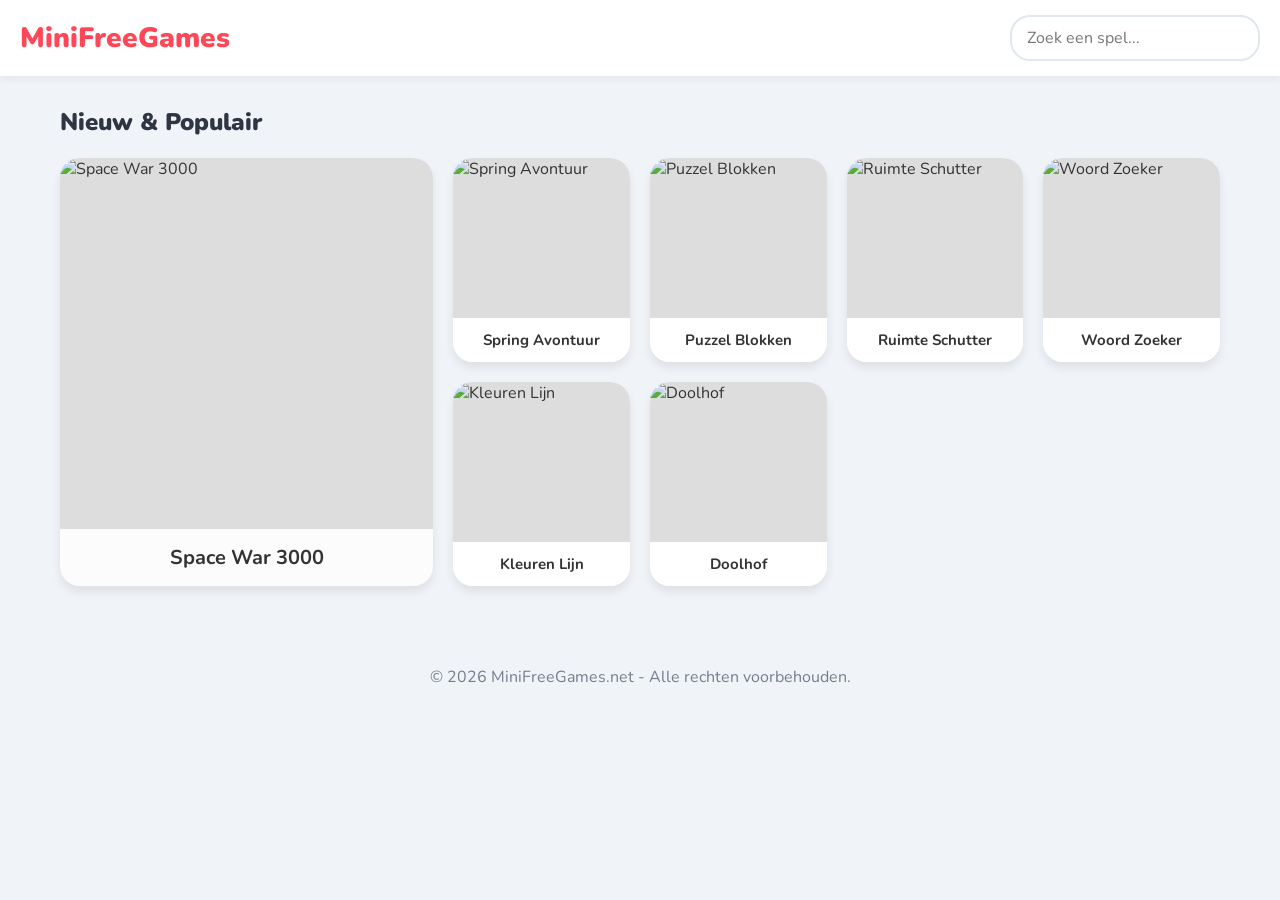
==== index.html @ 0325242f "Test" ====
<!DOCTYPE html>
<html lang="nl">
<head>
    <meta charset="UTF-8">
    <meta name="viewport" content="width=device-width, initial-scale=1.0">
    <title>MiniFreeGames.net - Speel gratis spelletjes!</title>
    <link href="https://fonts.googleapis.com/css2?family=Nunito:wght@400;700;900&display=swap" rel="stylesheet">
    
    <style>
        /* Basis instellingen */
        * {
            box-sizing: border-box;
            margin: 0;
            padding: 0;
            font-family: 'Nunito', sans-serif;
        }

        body {
            background-color: #f0f4f8;
            color: #333;
        }

        /* Navigatiebalk */
        header {
            background-color: #ffffff;
            padding: 15px 20px;
            box-shadow: 0 4px 6px rgba(0,0,0,0.05);
            display: flex;
            justify-content: space-between;
            align-items: center;
            position: sticky;
            top: 0;
            z-index: 100;
        }

        .logo {
            font-size: 28px;
            font-weight: 900;
            color: #ff4757;
            text-decoration: none;
        }

        .search-bar {
            padding: 10px 15px;
            border-radius: 20px;
            border: 2px solid #e1e8ed;
            outline: none;
            font-size: 16px;
            width: 250px;
            transition: border-color 0.3s;
        }

        .search-bar:focus {
            border-color: #ff4757;
        }

        /* Hoofdinhoud */
        main {
            max-width: 1200px;
            margin: 30px auto;
            padding: 0 20px;
        }

        h2 {
            margin-bottom: 20px;
            font-weight: 900;
            color: #2f3542;
        }

        /* Het Poki-stijl Grid */
        .game-grid {
            display: grid;
            /* Dit zorgt ervoor dat de kaarten zich aanpassen aan het scherm */
            grid-template-columns: repeat(auto-fill, minmax(160px, 1fr));
            gap: 20px;
        }

        /* Spel Kaartjes */
        .game-card {
            background-color: #fff;
            border-radius: 20px;
            overflow: hidden;
            text-decoration: none;
            color: inherit;
            box-shadow: 0 6px 10px rgba(0,0,0,0.08);
            transition: transform 0.2s ease, box-shadow 0.2s ease;
            display: flex;
            flex-direction: column;
            position: relative;
        }

        .game-card:hover {
            transform: scale(1.05);
            box-shadow: 0 12px 20px rgba(0,0,0,0.15);
        }

        .game-image {
            width: 100%;
            height: 160px;
            background-color: #ddd;
            object-fit: cover;
        }

        .game-title {
            padding: 12px;
            font-weight: 700;
            text-align: center;
            font-size: 15px;
            background: white;
            white-space: nowrap;
            overflow: hidden;
            text-overflow: ellipsis;
        }

        /* Uitgelicht spel (grote kaart) */
        .featured-game {
            grid-column: span 2;
            grid-row: span 2;
        }

        .featured-game .game-image {
            height: 100%;
            min-height: 340px;
        }
        
        .featured-game .game-title {
            position: absolute;
            bottom: 0;
            width: 100%;
            background: rgba(255, 255, 255, 0.9);
            font-size: 20px;
            padding: 15px;
        }

        /* Footer */
        footer {
            text-align: center;
            padding: 40px 20px;
            color: #747d8c;
            margin-top: 40px;
        }

        /* Responsief voor mobiel */
        @media (max-width: 600px) {
            header {
                flex-direction: column;
                gap: 15px;
            }
            .search-bar {
                width: 100%;
            }
            .featured-game {
                grid-column: span 1;
                grid-row: span 1;
            }
            .featured-game .game-image {
                height: 160px;
                min-height: auto;
            }
        }
    </style>
</head>
<body>

    <header>
        <a href="index.html" class="logo">MiniFreeGames</a>
        <input type="text" class="search-bar" placeholder="Zoek een spel...">
    </header>

    <main>
        <h2>Nieuw & Populair</h2>
        <div class="game-grid">
            
            <a href="race-kampioen.html" class="game-card featured-game">
                <img src="https://placehold.co/400x400/ff6b81/white?text=Space+War+3000" alt="Space War 3000" class="game-image">
                <div class="game-title">Space War 3000</div>
            </a>

            <a href="spring-avontuur.html" class="game-card">
                <img src="https://placehold.co/200x200/1e90ff/white?text=Spring+Avontuur" alt="Spring Avontuur" class="game-image">
                <div class="game-title">Spring Avontuur</div>
            </a>

            <a href="puzzel-blokken.html" class="game-card">
                <img src="https://placehold.co/200x200/2ed573/white?text=Puzzel+Blokken" alt="Puzzel Blokken" class="game-image">
                <div class="game-title">Puzzel Blokken</div>
            </a>

            <a href="ruimte-schutter.html" class="game-card">
                <img src="https://placehold.co/200x200/3742fa/white?text=Ruimte+Schutter" alt="Ruimte Schutter" class="game-image">
                <div class="game-title">Ruimte Schutter</div>
            </a>

            <a href="woord-zoeker.html" class="game-card">
                <img src="https://placehold.co/200x200/ffa502/white?text=Woord+Zoeker" alt="Woord Zoeker" class="game-image">
                <div class="game-title">Woord Zoeker</div>
            </a>
            
            <a href="kleuren-lijn.html" class="game-card">
                <img src="https://placehold.co/200x200/ff4757/white?text=Kleuren+Lijn" alt="Kleuren Lijn" class="game-image">
                <div class="game-title">Kleuren Lijn</div>
            </a>

             <a href="doolhof.html" class="game-card">
                <img src="https://placehold.co/200x200/5352ed/white?text=Doolhof" alt="Doolhof" class="game-image">
                <div class="game-title">Doolhof</div>
            </a>

        </div>
    </main>

    <footer>
        <p>&copy; 2026 MiniFreeGames.net - Alle rechten voorbehouden.</p>
    </footer>

</body>
</html>
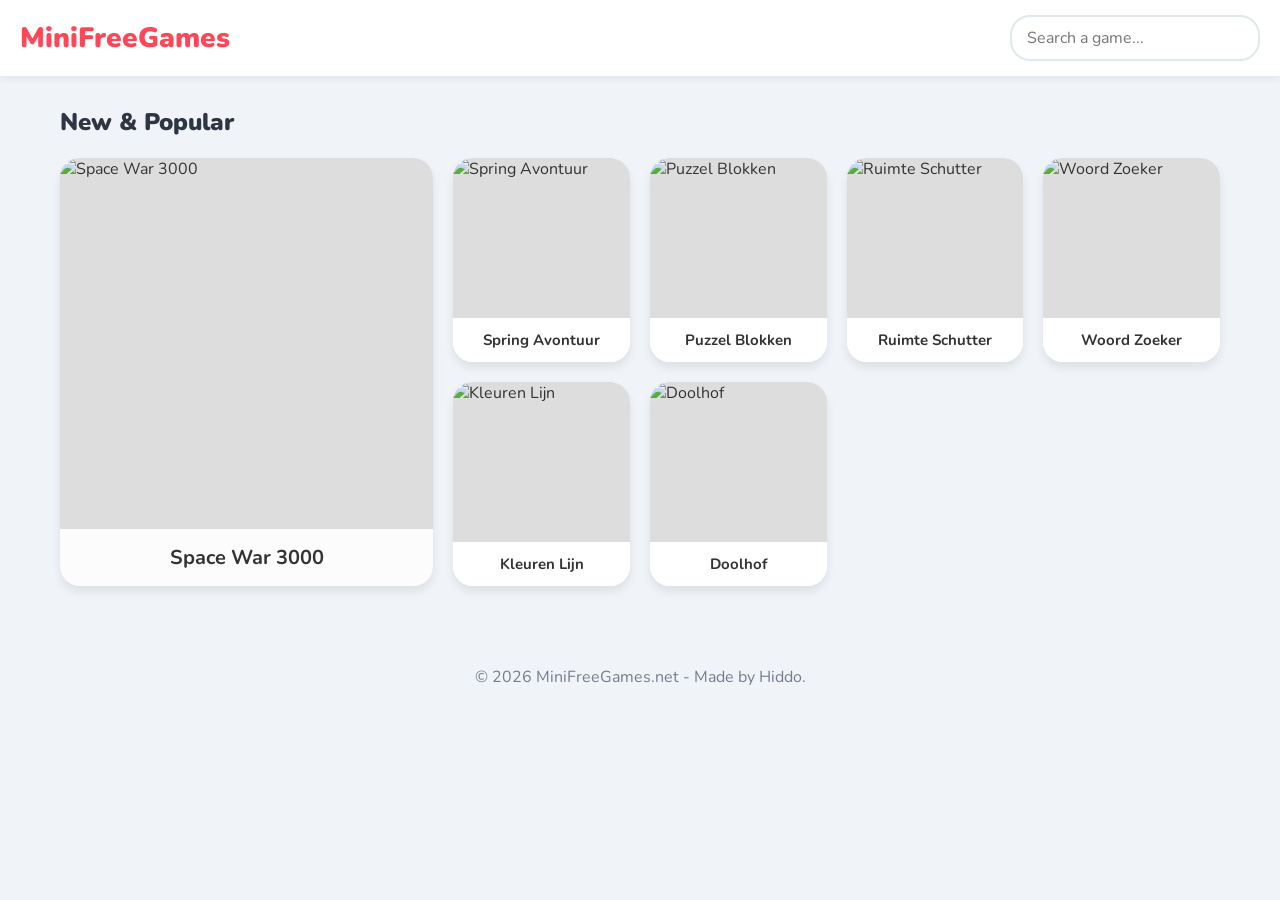
==== commit 2723b60a: "Test" ====
--- a/index.html
+++ b/index.html
@@ -164,11 +164,11 @@
 
     <header>
         <a href="index.html" class="logo">MiniFreeGames</a>
-        <input type="text" class="search-bar" placeholder="Zoek een spel...">
+        <input type="text" class="search-bar" placeholder="Search a game...">
     </header>
 
     <main>
-        <h2>Nieuw & Populair</h2>
+        <h2>New & Popular</h2>
         <div class="game-grid">
             
             <a href="race-kampioen.html" class="game-card featured-game">
@@ -210,7 +210,7 @@
     </main>
 
     <footer>
-        <p>&copy; 2026 MiniFreeGames.net - Alle rechten voorbehouden.</p>
+        <p>&copy; 2026 MiniFreeGames.net - Made by Hiddo.</p>
     </footer>
 
 </body>
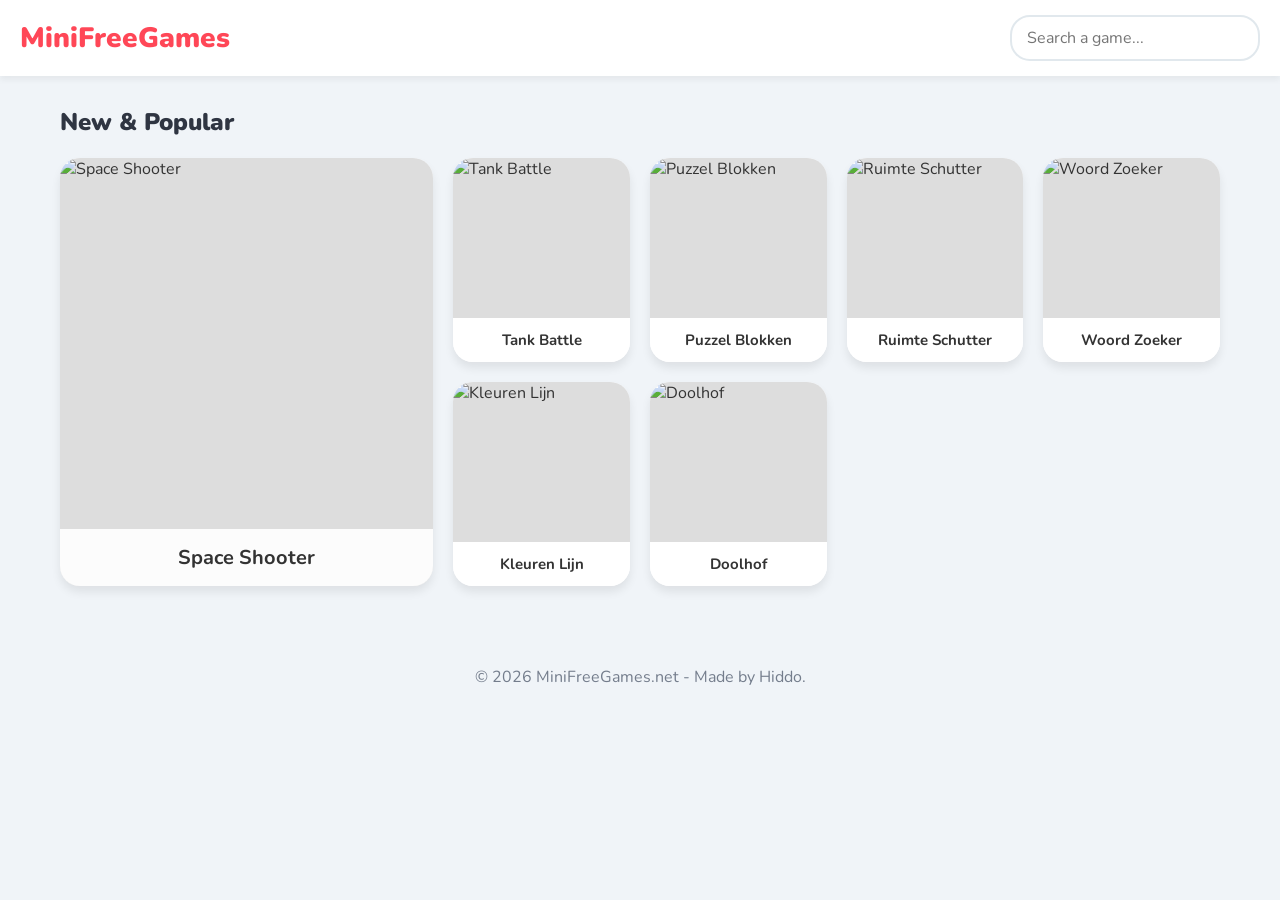
==== commit 3a121f4f: "First games" ====
--- a/index.html
+++ b/index.html
@@ -171,14 +171,14 @@
         <h2>New & Popular</h2>
         <div class="game-grid">
             
-            <a href="race-kampioen.html" class="game-card featured-game">
-                <img src="https://placehold.co/400x400/ff6b81/white?text=Space+War+3000" alt="Space War 3000" class="game-image">
-                <div class="game-title">Space War 3000</div>
-            </a>
-
-            <a href="spring-avontuur.html" class="game-card">
-                <img src="https://placehold.co/200x200/1e90ff/white?text=Spring+Avontuur" alt="Spring Avontuur" class="game-image">
-                <div class="game-title">Spring Avontuur</div>
+            <a href="space_shooter.html" class="game-card featured-game">
+                <img src="https://placehold.co/400x400/ff6b81/white?text=Space+Shooter" alt="Space Shooter" class="game-image">
+                <div class="game-title">Space Shooter</div>
+            </a>
+
+            <a href="tank_battle.html" class="game-card">
+                <img src="https://placehold.co/200x200/1e90ff/white?text=Tank+Battle" alt="Tank Battle" class="game-image">
+                <div class="game-title">Tank Battle</div>
             </a>
 
             <a href="puzzel-blokken.html" class="game-card">
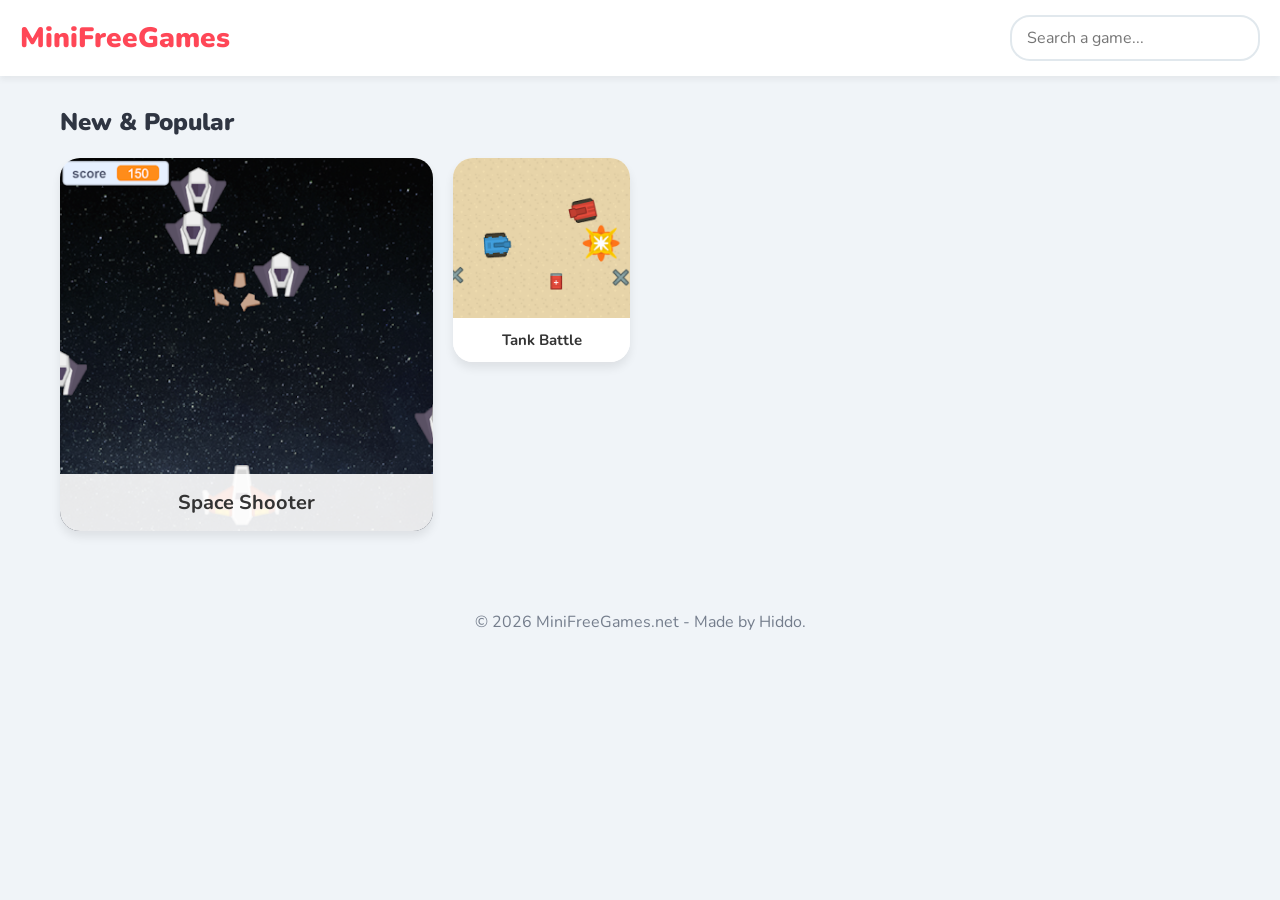
==== commit f9d10dda: "First games" ====
--- a/index.html
+++ b/index.html
@@ -172,38 +172,13 @@
         <div class="game-grid">
             
             <a href="space_shooter.html" class="game-card featured-game">
-                <img src="https://placehold.co/400x400/ff6b81/white?text=Space+Shooter" alt="Space Shooter" class="game-image">
+                <img src="plaatjes/space-war.png" alt="Space Shooter" class="game-image">
                 <div class="game-title">Space Shooter</div>
             </a>
 
             <a href="tank_battle.html" class="game-card">
-                <img src="https://placehold.co/200x200/1e90ff/white?text=Tank+Battle" alt="Tank Battle" class="game-image">
+                <img src="plaatjes/tank-battle.png" alt="Tank Battle" class="game-image">
                 <div class="game-title">Tank Battle</div>
-            </a>
-
-            <a href="puzzel-blokken.html" class="game-card">
-                <img src="https://placehold.co/200x200/2ed573/white?text=Puzzel+Blokken" alt="Puzzel Blokken" class="game-image">
-                <div class="game-title">Puzzel Blokken</div>
-            </a>
-
-            <a href="ruimte-schutter.html" class="game-card">
-                <img src="https://placehold.co/200x200/3742fa/white?text=Ruimte+Schutter" alt="Ruimte Schutter" class="game-image">
-                <div class="game-title">Ruimte Schutter</div>
-            </a>
-
-            <a href="woord-zoeker.html" class="game-card">
-                <img src="https://placehold.co/200x200/ffa502/white?text=Woord+Zoeker" alt="Woord Zoeker" class="game-image">
-                <div class="game-title">Woord Zoeker</div>
-            </a>
-            
-            <a href="kleuren-lijn.html" class="game-card">
-                <img src="https://placehold.co/200x200/ff4757/white?text=Kleuren+Lijn" alt="Kleuren Lijn" class="game-image">
-                <div class="game-title">Kleuren Lijn</div>
-            </a>
-
-             <a href="doolhof.html" class="game-card">
-                <img src="https://placehold.co/200x200/5352ed/white?text=Doolhof" alt="Doolhof" class="game-image">
-                <div class="game-title">Doolhof</div>
             </a>
 
         </div>
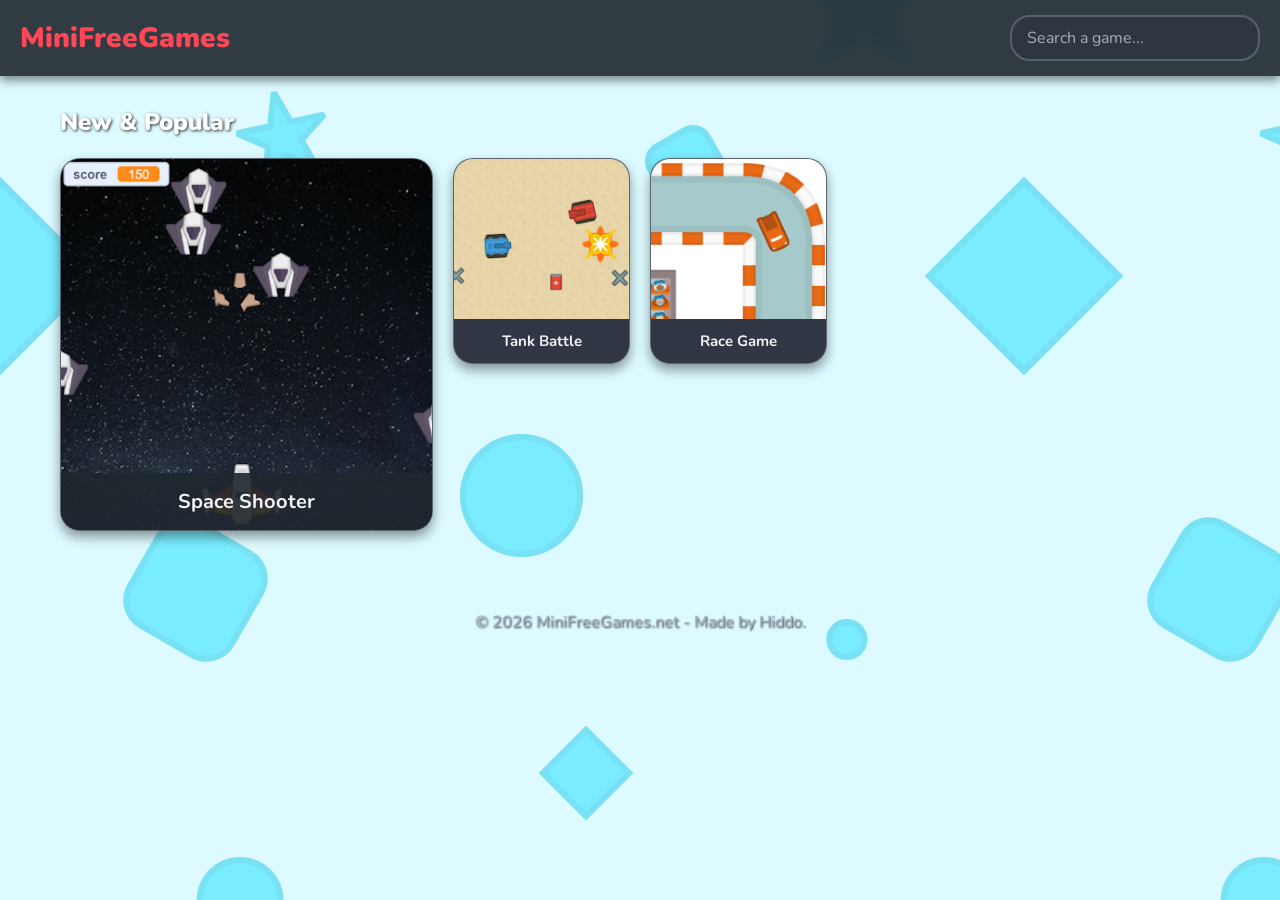
==== commit 284039cd: "Race game added" ====
--- a/index.html
+++ b/index.html
@@ -3,11 +3,11 @@
 <head>
     <meta charset="UTF-8">
     <meta name="viewport" content="width=device-width, initial-scale=1.0">
-    <title>MiniFreeGames.net - Speel gratis spelletjes!</title>
+    <title>MiniFreeGames.net - Play free games!</title>
     <link href="https://fonts.googleapis.com/css2?family=Nunito:wght@400;700;900&display=swap" rel="stylesheet">
     
     <style>
-        /* Basis instellingen */
+      /* Basis instellingen */
         * {
             box-sizing: border-box;
             margin: 0;
@@ -16,21 +16,23 @@
         }
 
         body {
-            background-color: #f0f4f8;
-            color: #333;
+            background-color: #dcfaff; /* Dark fallback color */
+            background-image: url('background.png?v=2'); /* Your tiled background */
+            color: #f1f2f6; /* Changed to off-white for contrast */
         }
 
         /* Navigatiebalk */
         header {
-            background-color: #ffffff;
+            background-color: rgba(30, 39, 46, 0.9); /* Dark, slightly transparent */
             padding: 15px 20px;
-            box-shadow: 0 4px 6px rgba(0,0,0,0.05);
+            box-shadow: 0 4px 10px rgba(0,0,0,0.5); /* Stronger shadow for depth */
             display: flex;
             justify-content: space-between;
             align-items: center;
             position: sticky;
             top: 0;
             z-index: 100;
+            backdrop-filter: blur(5px); /* Adds a cool blur effect to the transparency */
         }
 
         .logo {
@@ -43,15 +45,22 @@
         .search-bar {
             padding: 10px 15px;
             border-radius: 20px;
-            border: 2px solid #e1e8ed;
+            border: 2px solid #57606f; /* Darker border */
+            background-color: rgba(47, 53, 66, 0.8); /* Dark background for input */
+            color: #ffffff; /* White text when typing */
             outline: none;
             font-size: 16px;
             width: 250px;
-            transition: border-color 0.3s;
+            transition: border-color 0.3s, background-color 0.3s;
+        }
+
+        .search-bar::placeholder {
+            color: #a4b0be; /* Lighter grey for placeholder text */
         }
 
         .search-bar:focus {
             border-color: #ff4757;
+            background-color: rgba(47, 53, 66, 1);
         }
 
         /* Hoofdinhoud */
@@ -64,40 +73,41 @@
         h2 {
             margin-bottom: 20px;
             font-weight: 900;
-            color: #2f3542;
+            color: #ffffff; /* White text */
+            text-shadow: 1px 1px 3px rgba(0,0,0,0.8); /* Makes text readable over background */
         }
 
         /* Het Poki-stijl Grid */
         .game-grid {
             display: grid;
-            /* Dit zorgt ervoor dat de kaarten zich aanpassen aan het scherm */
             grid-template-columns: repeat(auto-fill, minmax(160px, 1fr));
             gap: 20px;
         }
 
         /* Spel Kaartjes */
         .game-card {
-            background-color: #fff;
+            background-color: rgba(47, 53, 66, 0.85); /* Dark, semi-transparent cards */
             border-radius: 20px;
             overflow: hidden;
             text-decoration: none;
             color: inherit;
-            box-shadow: 0 6px 10px rgba(0,0,0,0.08);
+            box-shadow: 0 6px 12px rgba(0,0,0,0.4);
             transition: transform 0.2s ease, box-shadow 0.2s ease;
             display: flex;
             flex-direction: column;
             position: relative;
+            border: 1px solid rgba(255, 255, 255, 0.1); /* Subtle light border */
         }
 
         .game-card:hover {
             transform: scale(1.05);
-            box-shadow: 0 12px 20px rgba(0,0,0,0.15);
+            box-shadow: 0 12px 25px rgba(0,0,0,0.6);
         }
 
         .game-image {
             width: 100%;
             height: 160px;
-            background-color: #ddd;
+            background-color: #1e272e; /* Darker image fallback */
             object-fit: cover;
         }
 
@@ -106,7 +116,7 @@
             font-weight: 700;
             text-align: center;
             font-size: 15px;
-            background: white;
+            background: rgba(47, 53, 66, 0.95);
             white-space: nowrap;
             overflow: hidden;
             text-overflow: ellipsis;
@@ -127,7 +137,7 @@
             position: absolute;
             bottom: 0;
             width: 100%;
-            background: rgba(255, 255, 255, 0.9);
+            background: rgba(30, 39, 46, 0.9); /* Dark, semi-transparent bar */
             font-size: 20px;
             padding: 15px;
         }
@@ -136,8 +146,9 @@
         footer {
             text-align: center;
             padding: 40px 20px;
-            color: #747d8c;
+            color: #a4b0be; /* Lighter grey for visibility */
             margin-top: 40px;
+            text-shadow: 1px 1px 2px rgba(0,0,0,0.8);
         }
 
         /* Responsief voor mobiel */
@@ -181,12 +192,40 @@
                 <div class="game-title">Tank Battle</div>
             </a>
 
+			<a href="race_game.html" class="game-card">
+                <img src="plaatjes/race-game.png" alt="Race Game" class="game-image">
+                <div class="game-title">Race Game</div>
+            </a>
+			
         </div>
     </main>
 
     <footer>
         <p>&copy; 2026 MiniFreeGames.net - Made by Hiddo.</p>
     </footer>
-
+	<script>
+			// Wait for the page to fully load
+			document.addEventListener('DOMContentLoaded', () => {
+				const searchBar = document.querySelector('.search-bar');
+				const gameCards = document.querySelectorAll('.game-card');
+
+				// Listen for any typing in the search bar
+				searchBar.addEventListener('input', (e) => {
+					const searchTerm = e.target.value.toLowerCase();
+
+					// Loop through all the game cards
+					gameCards.forEach(card => {
+						const title = card.querySelector('.game-title').textContent.toLowerCase();
+
+						// If the title includes the search term, show it. Otherwise, hide it.
+						if (title.includes(searchTerm)) {
+							card.style.display = 'flex'; 
+						} else {
+							card.style.display = 'none';
+						}
+					});
+				});
+			});
+		</script>
 </body>
 </html>
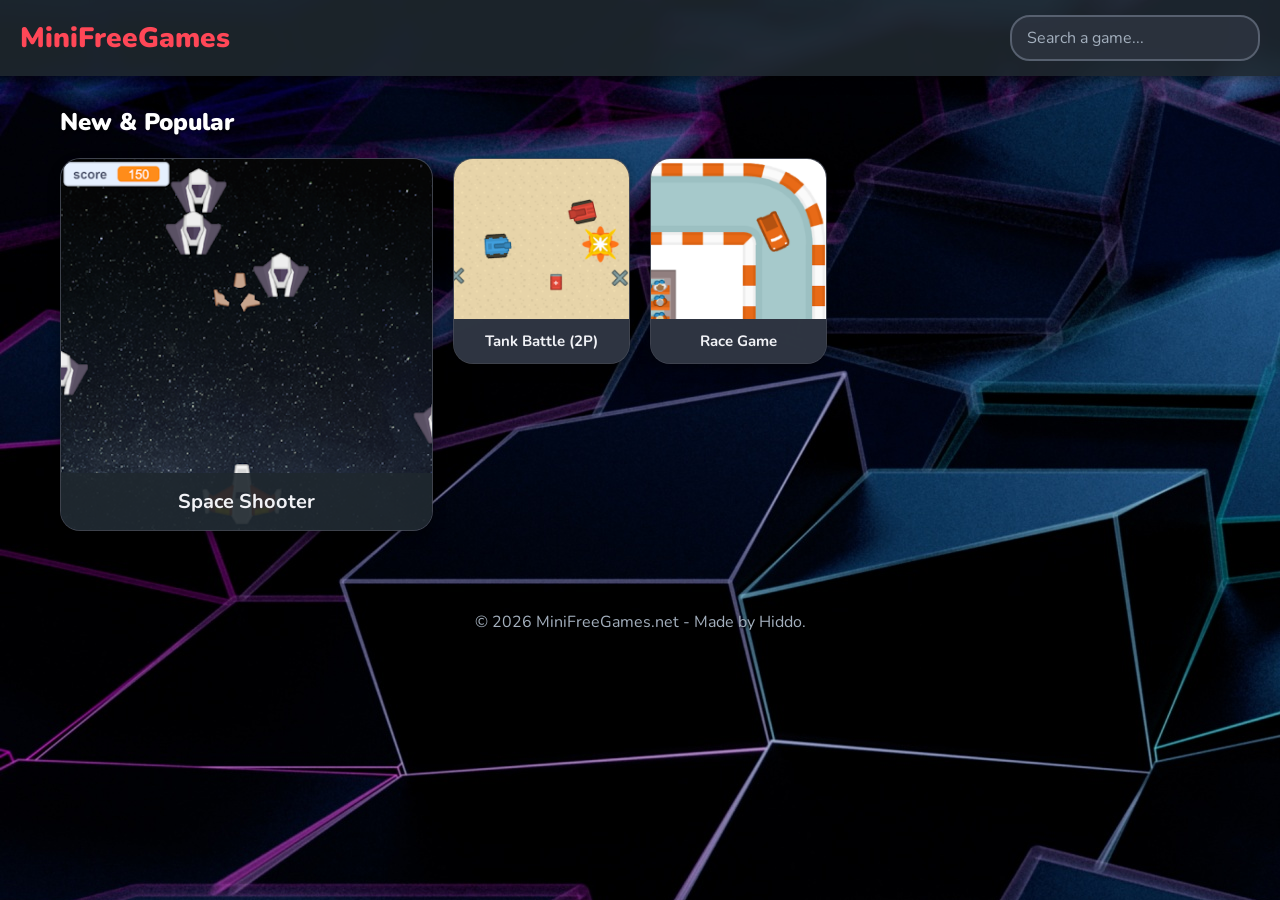
==== commit 29513e06: "Instructions added" ====
--- a/index.html
+++ b/index.html
@@ -6,170 +6,7 @@
     <title>MiniFreeGames.net - Play free games!</title>
     <link href="https://fonts.googleapis.com/css2?family=Nunito:wght@400;700;900&display=swap" rel="stylesheet">
     
-    <style>
-      /* Basis instellingen */
-        * {
-            box-sizing: border-box;
-            margin: 0;
-            padding: 0;
-            font-family: 'Nunito', sans-serif;
-        }
-
-        body {
-            background-color: #dcfaff; /* Dark fallback color */
-            background-image: url('background.png?v=2'); /* Your tiled background */
-            color: #f1f2f6; /* Changed to off-white for contrast */
-        }
-
-        /* Navigatiebalk */
-        header {
-            background-color: rgba(30, 39, 46, 0.9); /* Dark, slightly transparent */
-            padding: 15px 20px;
-            box-shadow: 0 4px 10px rgba(0,0,0,0.5); /* Stronger shadow for depth */
-            display: flex;
-            justify-content: space-between;
-            align-items: center;
-            position: sticky;
-            top: 0;
-            z-index: 100;
-            backdrop-filter: blur(5px); /* Adds a cool blur effect to the transparency */
-        }
-
-        .logo {
-            font-size: 28px;
-            font-weight: 900;
-            color: #ff4757;
-            text-decoration: none;
-        }
-
-        .search-bar {
-            padding: 10px 15px;
-            border-radius: 20px;
-            border: 2px solid #57606f; /* Darker border */
-            background-color: rgba(47, 53, 66, 0.8); /* Dark background for input */
-            color: #ffffff; /* White text when typing */
-            outline: none;
-            font-size: 16px;
-            width: 250px;
-            transition: border-color 0.3s, background-color 0.3s;
-        }
-
-        .search-bar::placeholder {
-            color: #a4b0be; /* Lighter grey for placeholder text */
-        }
-
-        .search-bar:focus {
-            border-color: #ff4757;
-            background-color: rgba(47, 53, 66, 1);
-        }
-
-        /* Hoofdinhoud */
-        main {
-            max-width: 1200px;
-            margin: 30px auto;
-            padding: 0 20px;
-        }
-
-        h2 {
-            margin-bottom: 20px;
-            font-weight: 900;
-            color: #ffffff; /* White text */
-            text-shadow: 1px 1px 3px rgba(0,0,0,0.8); /* Makes text readable over background */
-        }
-
-        /* Het Poki-stijl Grid */
-        .game-grid {
-            display: grid;
-            grid-template-columns: repeat(auto-fill, minmax(160px, 1fr));
-            gap: 20px;
-        }
-
-        /* Spel Kaartjes */
-        .game-card {
-            background-color: rgba(47, 53, 66, 0.85); /* Dark, semi-transparent cards */
-            border-radius: 20px;
-            overflow: hidden;
-            text-decoration: none;
-            color: inherit;
-            box-shadow: 0 6px 12px rgba(0,0,0,0.4);
-            transition: transform 0.2s ease, box-shadow 0.2s ease;
-            display: flex;
-            flex-direction: column;
-            position: relative;
-            border: 1px solid rgba(255, 255, 255, 0.1); /* Subtle light border */
-        }
-
-        .game-card:hover {
-            transform: scale(1.05);
-            box-shadow: 0 12px 25px rgba(0,0,0,0.6);
-        }
-
-        .game-image {
-            width: 100%;
-            height: 160px;
-            background-color: #1e272e; /* Darker image fallback */
-            object-fit: cover;
-        }
-
-        .game-title {
-            padding: 12px;
-            font-weight: 700;
-            text-align: center;
-            font-size: 15px;
-            background: rgba(47, 53, 66, 0.95);
-            white-space: nowrap;
-            overflow: hidden;
-            text-overflow: ellipsis;
-        }
-
-        /* Uitgelicht spel (grote kaart) */
-        .featured-game {
-            grid-column: span 2;
-            grid-row: span 2;
-        }
-
-        .featured-game .game-image {
-            height: 100%;
-            min-height: 340px;
-        }
-        
-        .featured-game .game-title {
-            position: absolute;
-            bottom: 0;
-            width: 100%;
-            background: rgba(30, 39, 46, 0.9); /* Dark, semi-transparent bar */
-            font-size: 20px;
-            padding: 15px;
-        }
-
-        /* Footer */
-        footer {
-            text-align: center;
-            padding: 40px 20px;
-            color: #a4b0be; /* Lighter grey for visibility */
-            margin-top: 40px;
-            text-shadow: 1px 1px 2px rgba(0,0,0,0.8);
-        }
-
-        /* Responsief voor mobiel */
-        @media (max-width: 600px) {
-            header {
-                flex-direction: column;
-                gap: 15px;
-            }
-            .search-bar {
-                width: 100%;
-            }
-            .featured-game {
-                grid-column: span 1;
-                grid-row: span 1;
-            }
-            .featured-game .game-image {
-                height: 160px;
-                min-height: auto;
-            }
-        }
-    </style>
+   <link rel="stylesheet" href="style.css">
 </head>
 <body>
 
@@ -182,21 +19,20 @@
         <h2>New & Popular</h2>
         <div class="game-grid">
             
-            <a href="space_shooter.html" class="game-card featured-game">
-                <img src="plaatjes/space-war.png" alt="Space Shooter" class="game-image">
-                <div class="game-title">Space Shooter</div>
-            </a>
+			<a href="play.html?game=space_shooter.html&title=Space Shooter&desc=Use the mouse to move and SPACE to shoot! Pick up powerups to shoot faster." class="game-card featured-game">
+				<img src="plaatjes/space-war.png" alt="Space Shooter" class="game-image">
+				<div class="game-title">Space Shooter</div>
+			</a>
 
-            <a href="tank_battle.html" class="game-card">
-                <img src="plaatjes/tank-battle.png" alt="Tank Battle" class="game-image">
-                <div class="game-title">Tank Battle</div>
-            </a>
-
-			<a href="race_game.html" class="game-card">
-                <img src="plaatjes/race-game.png" alt="Race Game" class="game-image">
-                <div class="game-title">Race Game</div>
-            </a>
+			<a href="play.html?game=tank_battle.html&title=Tank Battle&desc=Player 1: WASD to drive and SPACE to shoot. Player 2: IJKL to drive and O to shoot." class="game-card">
+				<img src="plaatjes/tank-battle.png" alt="Tank Battle" class="game-image">
+				<div class="game-title">Tank Battle (2P)</div>
+			</a>
 			
+			<a href="play.html?game=race_game.html&title=Race Game&desc=Use arrow keys to drive!" class="game-card">
+				<img src="plaatjes/race-game.png" alt="Race Game" class="game-image">
+				<div class="game-title">Race Game</div>
+			</a>
         </div>
     </main>
 
--- a/style.css
+++ b/style.css
@@ -0,0 +1,196 @@
+/* Basis instellingen */
+* {
+	box-sizing: border-box;
+	margin: 0;
+	padding: 0;
+	font-family: 'Nunito', sans-serif;
+}
+
+body {
+	background-color: #dcfaff; /* Dark fallback color */
+	background-image: url('background.jpg?v=2'); /* Your tiled background */
+	color: #f1f2f6; /* Changed to off-white for contrast */
+}
+
+/* Navigatiebalk */
+header {
+	background-color: rgba(30, 39, 46, 0.9); /* Dark, slightly transparent */
+	padding: 15px 20px;
+	box-shadow: 0 4px 10px rgba(0,0,0,0.5); /* Stronger shadow for depth */
+	display: flex;
+	justify-content: space-between;
+	align-items: center;
+	position: sticky;
+	top: 0;
+	z-index: 100;
+	backdrop-filter: blur(5px); /* Adds a cool blur effect to the transparency */
+}
+
+.logo {
+	font-size: 28px;
+	font-weight: 900;
+	color: #ff4757;
+	text-decoration: none;
+}
+
+.search-bar {
+	padding: 10px 15px;
+	border-radius: 20px;
+	border: 2px solid #57606f; /* Darker border */
+	background-color: rgba(47, 53, 66, 0.8); /* Dark background for input */
+	color: #ffffff; /* White text when typing */
+	outline: none;
+	font-size: 16px;
+	width: 250px;
+	transition: border-color 0.3s, background-color 0.3s;
+}
+
+.search-bar::placeholder {
+	color: #a4b0be; /* Lighter grey for placeholder text */
+}
+
+.search-bar:focus {
+	border-color: #ff4757;
+	background-color: rgba(47, 53, 66, 1);
+}
+
+/* Hoofdinhoud */
+main {
+	max-width: 1200px;
+	margin: 30px auto;
+	padding: 0 20px;
+}
+
+h2 {
+	margin-bottom: 20px;
+	font-weight: 900;
+	color: #ffffff; /* White text */
+	text-shadow: 1px 1px 3px rgba(0,0,0,0.8); /* Makes text readable over background */
+}
+
+/* Het Poki-stijl Grid */
+.game-grid {
+	display: grid;
+	grid-template-columns: repeat(auto-fill, minmax(160px, 1fr));
+	gap: 20px;
+}
+
+/* Spel Kaartjes */
+.game-card {
+	background-color: rgba(47, 53, 66, 0.85); /* Dark, semi-transparent cards */
+	border-radius: 20px;
+	overflow: hidden;
+	text-decoration: none;
+	color: inherit;
+	box-shadow: 0 6px 12px rgba(0,0,0,0.4);
+	transition: transform 0.2s ease, box-shadow 0.2s ease;
+	display: flex;
+	flex-direction: column;
+	position: relative;
+	border: 1px solid rgba(255, 255, 255, 0.1); /* Subtle light border */
+}
+
+.game-card:hover {
+	transform: scale(1.05);
+	box-shadow: 0 12px 25px rgba(0,0,0,0.6);
+}
+
+.game-image {
+	width: 100%;
+	height: 160px;
+	background-color: #1e272e; /* Darker image fallback */
+	object-fit: cover;
+}
+
+.game-title {
+	padding: 12px;
+	font-weight: 700;
+	text-align: center;
+	font-size: 15px;
+	background: rgba(47, 53, 66, 0.95);
+	white-space: nowrap;
+	overflow: hidden;
+	text-overflow: ellipsis;
+}
+
+/* Uitgelicht spel (grote kaart) */
+.featured-game {
+	grid-column: span 2;
+	grid-row: span 2;
+}
+
+.featured-game .game-image {
+	height: 100%;
+	min-height: 340px;
+}
+
+.featured-game .game-title {
+	position: absolute;
+	bottom: 0;
+	width: 100%;
+	background: rgba(30, 39, 46, 0.9); /* Dark, semi-transparent bar */
+	font-size: 20px;
+	padding: 15px;
+}
+
+/* Footer */
+footer {
+	text-align: center;
+	padding: 40px 20px;
+	color: #a4b0be; /* Lighter grey for visibility */
+	margin-top: 40px;
+	text-shadow: 1px 1px 2px rgba(0,0,0,0.8);
+}
+
+/* Responsief voor mobiel */
+@media (max-width: 600px) {
+	header {
+		flex-direction: column;
+		gap: 15px;
+	}
+	.search-bar {
+		width: 100%;
+	}
+	.featured-game {
+		grid-column: span 1;
+		grid-row: span 1;
+	}
+	.featured-game .game-image {
+		height: 160px;
+		min-height: auto;
+	}
+}
+
+.game-container {
+	max-width: 800px;
+	margin: 0 auto;
+	background-color: rgba(47, 53, 66, 0.85);
+	border-radius: 20px;
+	padding: 20px;
+	box-shadow: 0 6px 12px rgba(0,0,0,0.4);
+	border: 1px solid rgba(255, 255, 255, 0.1);
+}
+
+.game-frame {
+	width: 100%;
+	height: 600px; /* Adjust based on your Scratch game size */
+	border: none;
+	border-radius: 10px;
+	background-color: #000; /* Black background while loading */
+}
+
+.game-instructions {
+	margin-top: 20px;
+	color: #f1f2f6;
+}
+
+.game-instructions h2 {
+	margin-bottom: 10px;
+	font-size: 24px;
+}
+
+.game-instructions p {
+	font-size: 16px;
+	color: #a4b0be;
+	line-height: 1.5;
+}
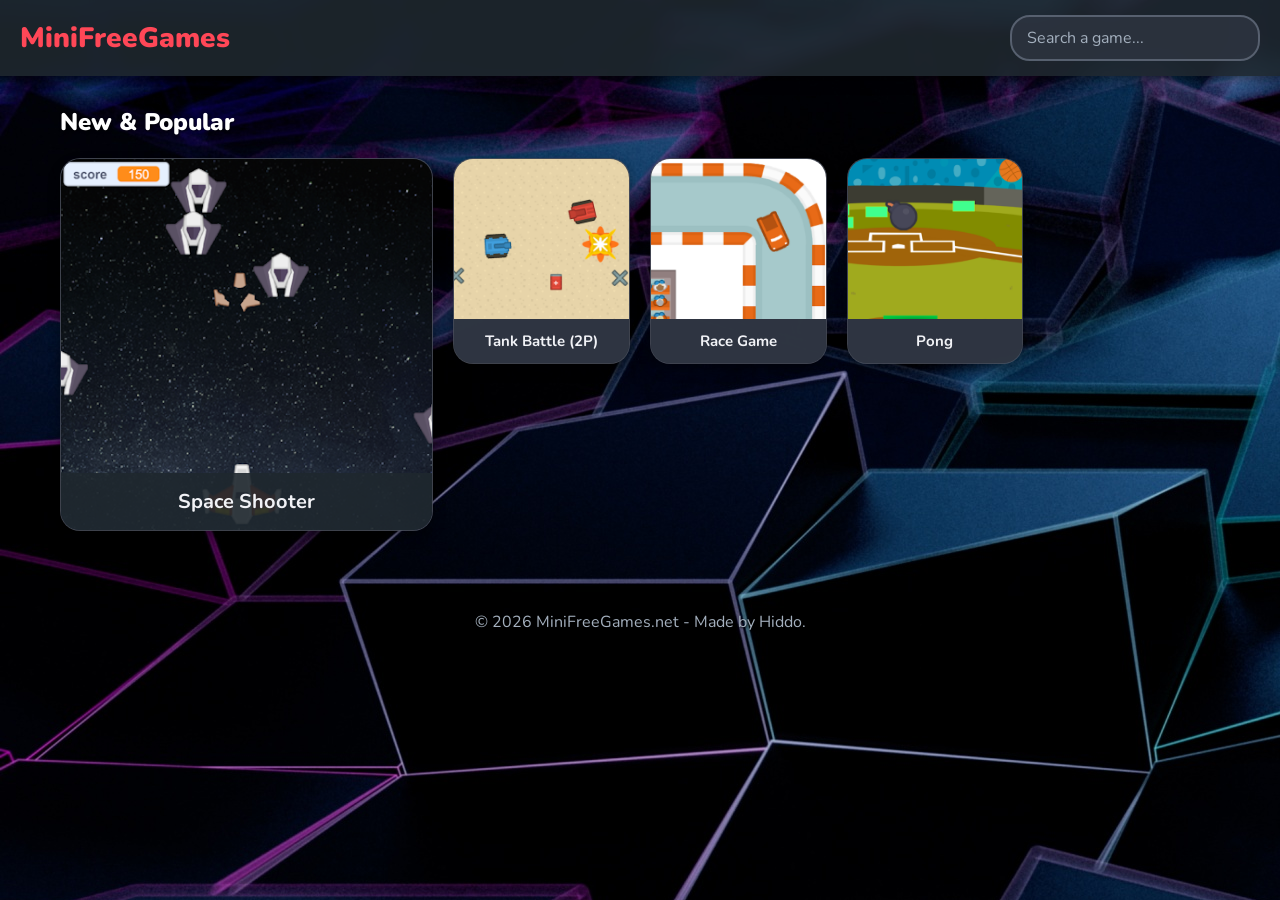
==== commit 8117b967: "Added pong" ====
--- a/index.html
+++ b/index.html
@@ -33,6 +33,11 @@
 				<img src="plaatjes/race-game.png" alt="Race Game" class="game-image">
 				<div class="game-title">Race Game</div>
 			</a>
+			
+			<a href="play.html?game=pong.html&title=Race Game&desc=Control the pad with A and D." class="game-card">
+				<img src="plaatjes/pong.png" alt="Pong" class="game-image">
+				<div class="game-title">Pong</div>
+			</a>
         </div>
     </main>
 
